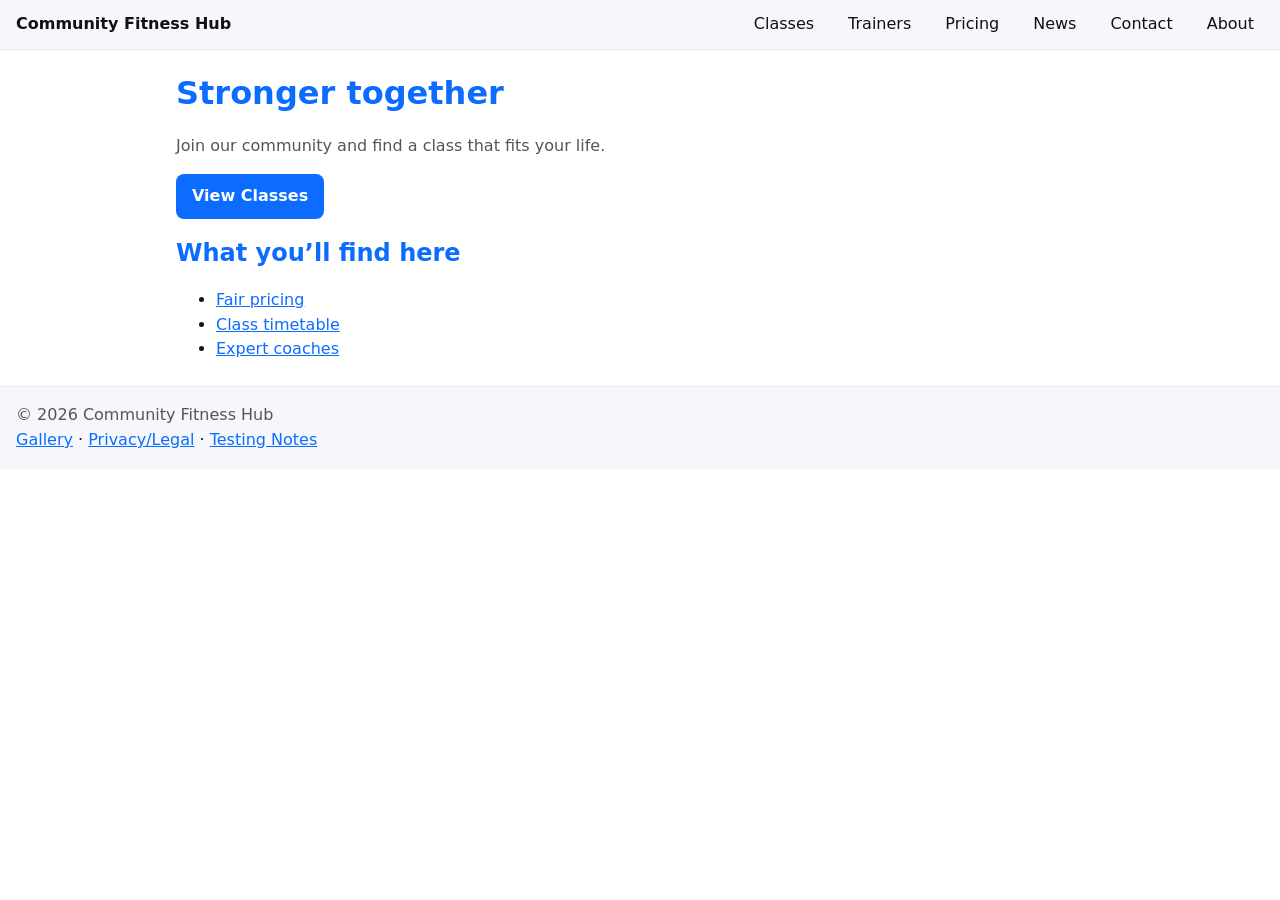
==== index.html @ ae965921 "Add files via upload" ====
<!doctype html>
<html lang="en">
<head>
  <meta charset="utf-8">
  <meta name="viewport" content="width=device-width, initial-scale=1">
  <title>Community Fitness Hub — Home</title>
  <link rel="stylesheet" href="styles.css">
</head>
<body>
  <header class="site-header">
    <a class="logo" href="index.html">Community Fitness Hub</a>
    <nav aria-label="Primary">
      <button class="nav-toggle" aria-expanded="false" aria-controls="menu">Menu</button>
      <ul id="menu" class="menu">
        <li><a href="classes.html">Classes</a></li>
        <li><a href="trainers.html">Trainers</a></li>
        <li><a href="pricing.html">Pricing</a></li>
        <li><a href="news.html">News</a></li>
        <li><a href="contact.html">Contact</a></li>
        <li><a href="about.html">About</a></li>
      </ul>
    </nav>
  </header>

  <main id="content">
    <h1>Stronger together</h1>
    <p>Join our community and find a class that fits your life.</p>
    <p>
      <a class="btn" href="classes.html">View Classes</a>
    </p>

    <section aria-labelledby="features">
      <h2 id="features">What you’ll find here</h2>
      <ul>
        <li><a href="pricing.html">Fair pricing</a></li>
        <li><a href="classes.html">Class timetable</a></li>
        <li><a href="trainers.html">Expert coaches</a></li>
      </ul>
    </section>
  </main>

  <footer class="site-footer">
    <p>&copy; 2026 Community Fitness Hub</p>
    <nav aria-label="Footer">
      <a href="gallery.html">Gallery</a> ·
      <a href="privacy.html">Privacy/Legal</a> ·
      <a href="testing-notes.html">Testing Notes</a>
    </nav>
  </footer>

  <script src="main.js"></script>
</body>
</html>
---- styles.css ----
:root{
  --brand:#0b6cff;
  --brand-dark:#084fb8;
  --ink:#111;
  --muted:#555;
  --bg:#fff;
  --surface:#f5f7fb;
}

*{box-sizing:border-box}

body{
  margin:0;
  font:16px/1.55 system-ui, Segoe UI, Roboto, Arial, sans-serif;
  color:var(--ink);
  background:var(--bg);
}

.site-header,
.site-footer{
  background:var(--surface);
  border-bottom:1px solid #e6e9f2;
}

.site-header{
  display:flex;
  align-items:center;
  justify-content:space-between;
  padding:12px 16px;
}

.logo{
  font-weight:700;
  color:var(--ink);
  text-decoration:none;
}

.menu{
  list-style:none;
  margin:0;
  padding:0;
  display:flex;
  gap:14px;
}

.menu a{
  color:var(--ink);
  text-decoration:none;
  padding:8px 10px;
  border-radius:6px;
}

.menu a:focus,
.menu a:hover{
  background:#e9efff;
  outline:2px solid transparent;
}

.current a{
  background:var(--brand);
  color:#fff;
}

.nav-toggle{
  display:none;
}

main{
  max-width:960px;
  margin:24px auto;
  padding:0 16px;
}

h1,h2,h3{
  line-height:1.2;
  color:var(--brand);
}

p{
  color:var(--muted);
}

a{
  color:var(--brand);
}

a:hover,
a:focus{
  color:var(--brand-dark);
}

.btn{
  display:inline-block;
  background:var(--brand);
  color:#fff;
  padding:10px 16px;
  border-radius:8px;
  text-decoration:none;
  font-weight:600;
}

.btn:focus,
.btn:hover{
  filter:brightness(0.95);
}

.site-footer{
  border-top:1px solid #e6e9f2;
  border-bottom:none;
  padding:16px;
}

.site-footer p{
  margin:0;
  color:var(--muted);
}

@media (max-width:700px){
  .nav-toggle{
    display:inline-block;
    background:#fff;
    border:1px solid #d6d9e6;
    padding:6px 10px;
    border-radius:6px;
  }

  .menu{
    display:none;
    flex-direction:column;
    gap:0;
  }

  .menu.show{
    display:flex;
  }
}
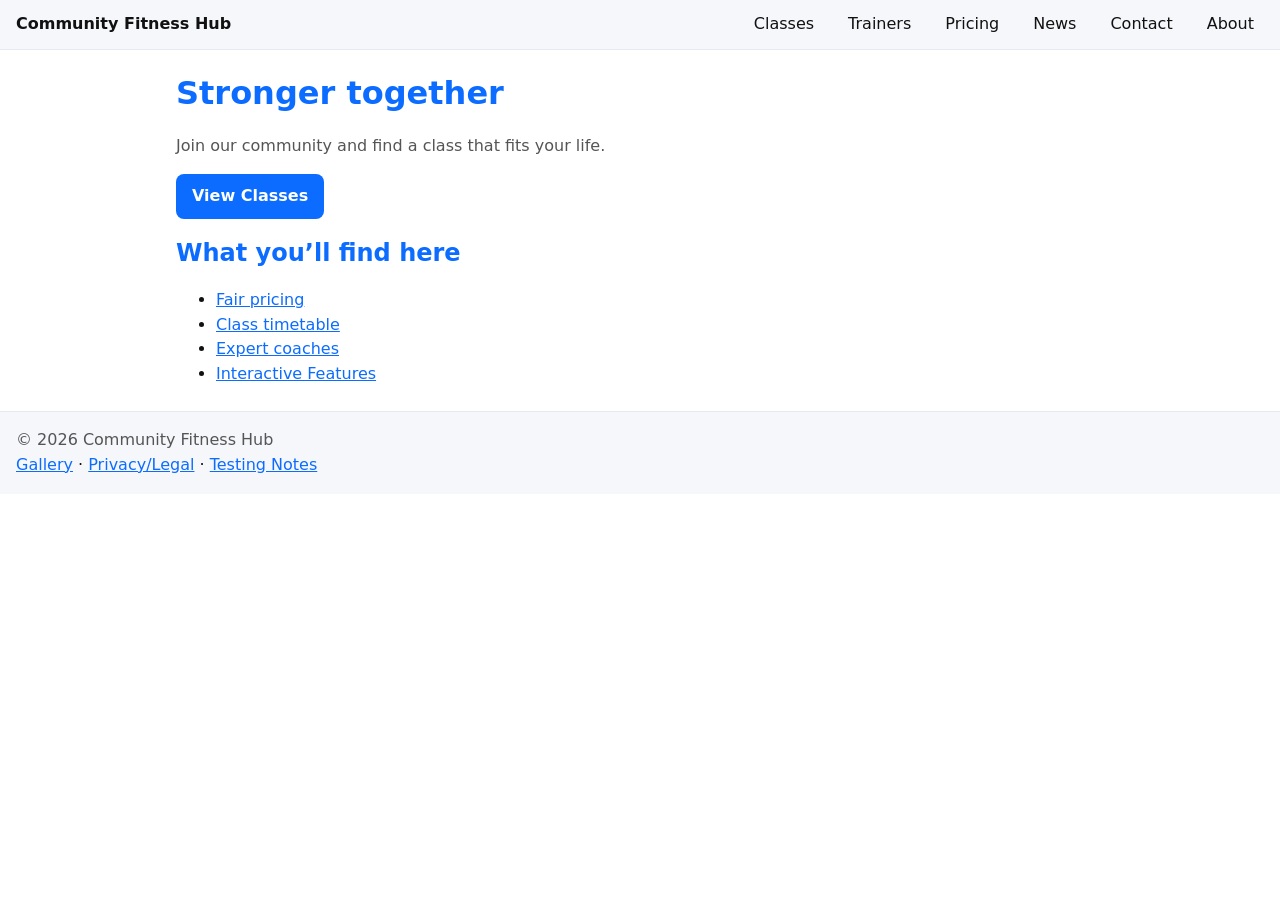
==== commit f0888016: "Update index.html" ====
--- a/index.html
+++ b/index.html
@@ -35,6 +35,8 @@
         <li><a href="pricing.html">Fair pricing</a></li>
         <li><a href="classes.html">Class timetable</a></li>
         <li><a href="trainers.html">Expert coaches</a></li>
+        <li><a href="interactive.html">Interactive Features</a></li>
+
       </ul>
     </section>
   </main>
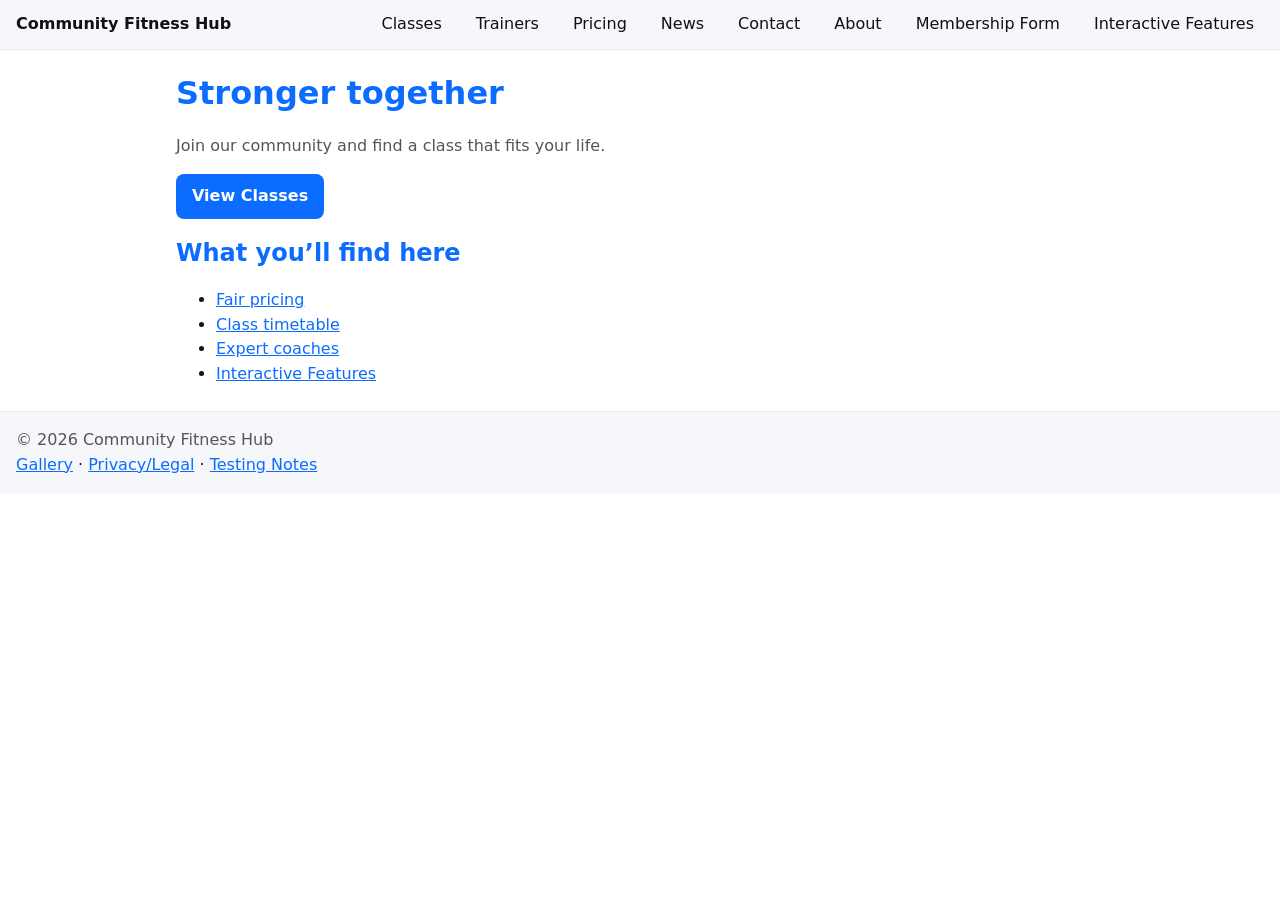
==== commit d4f30c9c: "Update index.html" ====
--- a/index.html
+++ b/index.html
@@ -18,6 +18,8 @@
         <li><a href="news.html">News</a></li>
         <li><a href="contact.html">Contact</a></li>
         <li><a href="about.html">About</a></li>
+        <li><a href="membership.html">Membership Form</a></li>
+        <li><a href="interactive.html">Interactive Features</a></li>
       </ul>
     </nav>
   </header>
